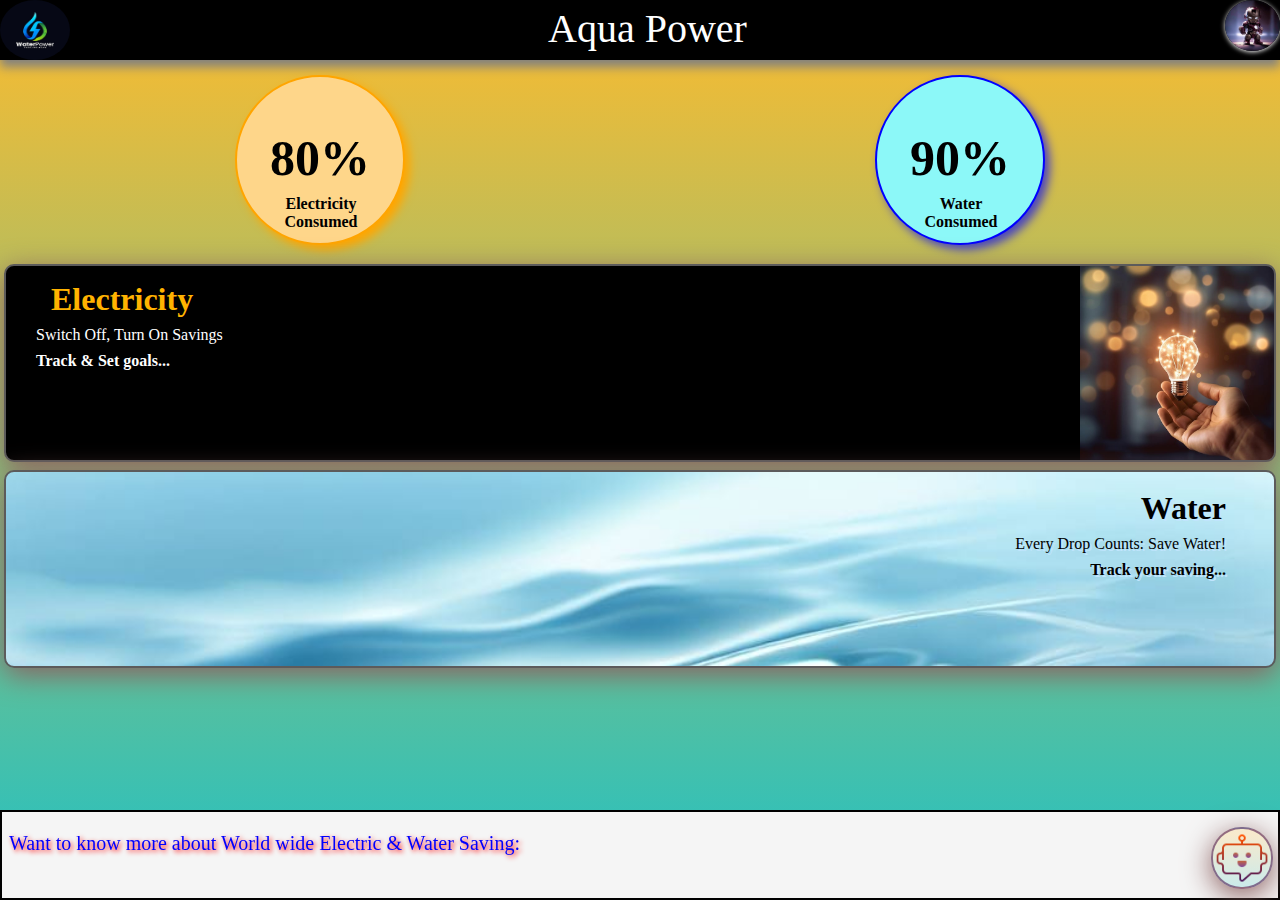
==== index.html @ 114fdf64 "Add files via upload" ====
<!DOCTYPE html>
<html lang="en">
  <head>
    <meta charset="UTF-8" />
    <meta name="viewport" content="width=device-width, initial-scale=1.0" />
    <title>Document</title>
    <link rel="stylesheet" href="style.css" />
    <link rel="stylesheet" href="https://cdnjs.cloudflare.com/ajax/libs/font-awesome/6.4.2/css/all.min.css">
      <style>
        
      </style>
  </head>
  <body>
    <section class="sectiona" >
      <div class="profile">
        <img src="./ironman.jpg" alt="profile">
        <h2>IronMan</h2>
      </div>
      <span>X</span>
      <div class="details">
        <ul>User</ul>
       <a  href="./connectivity.html"><ul id="connect">Connectivity</ul></a> 
        <ul>Support</ul>
        <ul>Logout</ul>
      </div>
    </section>
    <div class="container" id="main">
      <div class="heading">
        <img class="logo" src="./logo.jpg" alt="logo" />
        <div>Aqua Power</div>
        <img class="logo" id="profile" src="./ironman.jpg" alt="">
      </div>
      <div class="cons">

        <div class="consumed elec_cons">
          <h1>80%</h1>
          <p>Electricity Consumed</p>
          </div>

        <div class="consumed water_cons">
          <h1>90%</h1>
          <p>Water <br>Consumed</p>
        </div>

      </div>
      <a href="./elctricMain/electricmain.html">
        <div class="inner elec">
          <h1>Electricity</h1>
          <p>Switch Off, Turn On Savings</p>
          <p><b>Track & Set goals...</b></p>
        </div>
      </a>
      <a href="./water main/watertracker.html">
        <div class="inner water">
          <h1>Water</h1>
          <p>Every Drop Counts: Save Water!</p>
          <p><b>Track your saving...</b></p>
        </div>
      </a>
      <div class="box">
        <div class="bot_heading">
          Want to know more about World wide Electric & Water Saving:
        </div>
        <div class="bot">
          <div class="bot_container">
            <div class="chatbox">
                <div class="chatbox__support">
                    <div class="chatbox__header">
                        <div class="chatbox__image--header">
                            <img src="./design 1.png" alt="image" width="50px">
                        </div>
                        <div class="chatbox__content--header">
                            <h4 class="chatbox__heading--header">AI bot</h4>
                            <p class="chatbox__description--header">Hi. My name is Saran !</p>
                        </div>
                    </div>
                    <div class="chatbox__messages">
                        <div></div>
                    </div>
                    <div class="chatbox__footer">
                        <input type="text" placeholder="Write a message...">
                        <button class="chatbox__send--footer send__button">Send</button>
                    </div>
                </div>
                <div class="chatbox__button">
                    <!-- <i class="fa-solid fa-comment-dots"></i> -->
                    <img class="but" src="./icons8-chatbot-64.png"/>
                </div>
                
            </div>

        </div>
        </div>
      </div>
    </div>
  </body>
  <script src="./app.js"></script>
  <script>
    var profile = document.getElementById('profile');
    profile.addEventListener('click',()=>{
      const nav = document.querySelector("section")
      document.getElementById("main").style.display = "none"
        nav.classList.add("active")

    })
    var but = document.querySelector('span');
    but.addEventListener('click',()=>{
      const nav = document.querySelector("section")
      document.getElementById("main").style.display = "block"
        nav.classList.remove("active")
    })
  </script>
</html>
---- style.css ----
*{
    margin: 0;
    padding: 0;
    box-sizing: border-box;
}
.container{
    position: relative;
    overflow: hidden;
    height: 100vh;
    width: 100vw;
    /* border: 2px solid black;
    height: 700px; */
    background: rgb(34,193,195);
    background: linear-gradient(0deg, rgba(34,193,195,1) 0%, rgba(253,187,45,1) 100%);
    display: flex;
    flex-direction: column;
    
}

/* .sectiona
{
    background-color: rgb(255,161,0,0.6) 0%, #c5d2ff;
} */
.logo{
    height: 100%;
    width: 70px;
    border-radius: 50%;
}
#profile{
    box-shadow: 0px 1px 5px white;
    height:85%;
    width:55px;

}
.inner{
    box-shadow: rgb(140, 96, 96) 0px 7px 29px 0px;
    margin: 4px;
    border-radius: 10px;
    height: 117px;
    border: 2px solid rgb(92, 91, 91);
}

.cons{
    height: auto;
    display: flex;
    justify-content: space-around;
    align-items: center;
    margin: 15px 0;
    
  }
  .consumed{
    background-color: white;
    display:flex;
    justify-content: center;
    align-items: center;
    flex-direction: column;
    height: 170px;
    width: 170px;
    border-radius: 50%;
    border: 2px solid;
  }
  .elec_cons{
    border: 2px solid orange;
    background-color: rgb(254, 214, 138);
    box-shadow:5px 5px 10px rgb(255, 166, 0);
  }

  .water_cons{
    border: 2px solid blue;
    background-color: rgb(140, 248, 248);
    box-shadow:5px 5px 10px rgba(0, 0, 255, 0.637);
  }
  .consumed>h1{
    font-size: 50px;
    margin-top: 40px;
  }
  .consumed>p{
    text-align: center;
    position: relative;
    left: 20px;
    font-weight: bold;
  }

  .elec{
    background: url("./elecbg.jpg");
    background-position: right;
    background-size: contain;
    background-repeat: no-repeat;
    background-color: black;
    color: white;
    height: 22vh;
    padding: 10px;
}
.elec>h1{
    color: rgb(255, 179, 0);
    margin: 5px;
    padding-left: 30px;
}
.elec>p{
    text-align: left;
    color: white;
    margin-left: 20px;
}

.water{
    background-image: url(./waterbg.jpg);
    background-size: cover;
    background-repeat: no-repeat;
    background-position: right;
    text-shadow: 2px 2px rgb(192, 229, 253);
    height: 22vh;
    color:rgb(0, 0, 0);
    padding: 10px;
}
.water>h1, p{
    text-align: right;
    color: rgb(0, 0, 0);
    margin-right: 8px;
    padding-right: 30px;
    color: rgb(0, 0, 0);
    margin-top: 8px;
}
.box{
    display: flex;
    border: 2px solid;
    height: 90px;
    width: 100%;
    position: fixed;
    bottom: 0;
    background-color: whitesmoke;
}
.bot_heading{
    margin: 20px 7px;
    font-size: 20px;
    color: blue;
    text-shadow: 2px 2px 5px red;
}
.box>.bot{
    width: 90px;
    margin-right: 10px;

}
.inner>img{
margin: 10px;
width: 120px;
height: 100px;
}
a{
text-decoration: none;
}
.notify{
background: white;
display: flex;
}
.notify>img{
border-radius: 50%;
}
.notify>div{
margin-top: 30px;
font-size: 15px;
}
span{
font-size: 25px;
font-weight: bold;
}

.heading{
display: flex;
justify-content: space-between;
margin: 0;
display: flex;
background-color: black;
color: white;
height: 60px;
box-shadow: 0px 7px 10px gray;
}
.heading>div{
text-align: center;
margin-top: 5px;
font-family:'Times New Roman', Times, serif;
font-size: 40px;
}

.user{
background-color: white;
display: flex;
}
.user>img{
border-radius: 50%;
}
.user>div{
margin-top:15px;
margin-left: 10px;
}

.user>div>span{
font-size: 15px;
}
.box>a{
box-shadow: 6px 5px 5px;
margin: 0 5px;
width: 99%;
height: 99%;
display: flex;
justify-content: center;
align-items: center;
border-radius: 10%;
}

section{
    height: 100vh;
    background-color: #ebc87c;
    margin-right: 100px;
    display: none;
  }
  .active{
    display: block;
  }
  .profile{
    background-color: rgb(179, 221, 221);
  }
  .profile>img{
    height: 90%;
    width: 90%;
    border-radius: 50%;
    box-shadow: 2px 2px 5px;
    margin: 10px;
    text-align: center;
  }
  .profile>h2{
    text-align: center;
  }
  section>span{
    
    font-size: 20px;
    position: absolute;
    top: 10px;
    right: 10px;
    border-radius: 50%;
    box-shadow: 2px 2px 5px;
    padding: 10px;
    height: 40px;
    width: 40px;
    text-align: center;

  }

  .details{
    margin: 10px;
  }
  .details>ul{
    margin: 10px;
    border: 1px solid;
    border-radius: 8px;
    padding-left: 10px;
    background-color: rgb(131, 189, 189);
    box-shadow: 2px 2px 5px;
    width:120px;
    height:auto;
    font-size:20px;
  }
  
    #connect{
        color: black;
        margin: 10px;
        border: 1px solid;
        border-radius:8px;
        padding:0 10px;
        background-color: rgb(131, 189, 189);
        box-shadow: 2px 2px 5px;
        width:fit-content;
        height:auto;
        font-size:20px;
    }

  /* ------------------ bot ----------------- */

.bot_container{
    font-family: 'Nunito', sans-serif;
    font-weight: 400;
    font-size: 100%;
    background: #F1F1F1;
}

*, html {
    --primaryGradient: linear-gradient(93.12deg, #1b8798 0.52%, #9C1DE7 100%);
    --secondaryGradient: linear-gradient(268.91deg, #1b8e98 -2.14%, #9C1DE7 99.69%);
    --primaryBoxShadow: 0px 10px 15px rgba(0, 0, 0, 0.1);
    --secondaryBoxShadow: 0px -10px 15px rgba(0, 0, 0, 0.1);
    --primary: #1b5198;
}

/* CHATBOX
=============== */
.chatbox {
    /* border: 2px solid; */
    position: absolute;
    bottom: 30px;
    right: 400px; 
}

/* CONTENT IS CLOSE */
.chatbox__support {
    display: flex;
    flex-direction: column;
    background: #eee;
    width: 300px;
    height: 350px;
    z-index: -123456;
    opacity: 0;
    transition: all .5s ease-in-out;
    position: relative;
    left:30px;
    top:40px
}

/* CONTENT ISOPEN */
.chatbox--active {
    transform: translateY(-40px);
    z-index: 123456;
    opacity: 1;
    position: relative;
    left: 400px;
    top: 60px;

}

/* BUTTON */
.chatbox__button {
    text-align: right;
}

.send__button {
    padding: 6px;
    background: transparent;
    border: none;
    outline: none;
    cursor: pointer;
}


/* HEADER */
.chatbox__header {
    position: sticky;
    top: 0;
    background: orange;
}

/* MESSAGES */
.chatbox__messages {
    margin-top: auto;
    display: flex;
    overflow-y: scroll;
    flex-direction: column-reverse;
}

.messages__item {
    box-sizing: content-box;
    background: orange;
    max-width: 60.6%;
    width: fit-content;
}

.messages__item--operator {
    margin-left: auto;
}

.messages__item--visitor {
    margin-right: auto;
}

/* FOOTER */
.chatbox__footer {
    position: sticky;
    bottom: 0;
}

.chatbox__support {
    background: #f9f9f9;
    height: 450px;
    width: 350px;
    box-shadow: 0px 0px 15px rgba(0, 0, 0, 0.1);
    border-top-left-radius: 20px;
    border-top-right-radius: 20px;
}

/* HEADER */
.chatbox__header {
    /* background: var(--primaryGradient); */
    background: linear-gradient(to bottom, #6666ff 0%, #50ffea 100%);
    display: flex;
    flex-direction: row;
    align-items: center;
    justify-content: center;
    padding: 15px 20px;
    border-top-left-radius: 20px;
    border-top-right-radius: 20px;
    box-shadow: var(--primaryBoxShadow);
    /* box-shadow: rgba(111, 108, 100, 0.2) 0px 7px 29px 0px; */
}

.chatbox__image--header {
    margin-right: 25px;
}

.chatbox__image--header>img{
    height: 70px;
    width: 70px;
}

.chatbox__heading--header {
    font-size: 1.2rem;
    color: white;
}

.chatbox__description--header {
    font-size: .9rem;
    color: white;
}

/* Messages */
.chatbox__messages {
    padding: 0 20px;
}

.messages__item {
    margin-top: 10px;
    background: #E0E0E0;
    padding: 8px 12px;
    max-width: 70%;
}

.messages__item--visitor,
.messages__item--typing {
    border-top-left-radius: 20px;
    border-top-right-radius: 20px;
    border-bottom-right-radius: 20px;
}

.messages__item--operator {
    border-top-left-radius: 20px;
    border-top-right-radius: 20px;
    border-bottom-left-radius: 20px;
    background: #43abb1;
    color: white;
}

/* FOOTER */
.chatbox__footer {
    display: flex;
    flex-direction: row;
    align-items: center;
    justify-content: space-between;
    padding: 20px 20px;
    background: var(--secondaryGradient);
    box-shadow: var(--secondaryBoxShadow);
    border-bottom-right-radius: 10px;
    border-bottom-left-radius: 10px;
    margin-top: 20px;
    background: linear-gradient(to bottom, #50ffea 0%, #6666ff 100%);
    color:crimson
}

.chatbox__footer input {
    width: 80%;
    border: none;
    padding: 10px 10px;
    border-radius: 30px;
    text-align: left;
}

.chatbox__send--footer {
    color: white;
}

.chatbox__button button,
.chatbox__button button:focus,
.chatbox__button button:visited {
    padding: 10px;
    background: white;
    border: none;
    outline: none;
    border-top-left-radius: 50px;
    border-top-right-radius: 50px;
    border-bottom-left-radius: 50px;
    box-shadow: 0px 10px 15px rgba(0, 0, 0, 0.1);
    cursor: pointer;
}

.but{
    border: 2px solid rgba(62, 1, 62, 0.543);
    height:62px;
    position: relative;
    top: 25px;
    left: 395px;
    border-radius: 30px;
    box-shadow: rgb(140, 96, 96) 0px 7px 29px 0px;
    background: rgb(34,193,195);
    background: linear-gradient(0deg, rgba(34,193,195,0.2) 0%, rgba(253,187,45,0.2) 90%);
}
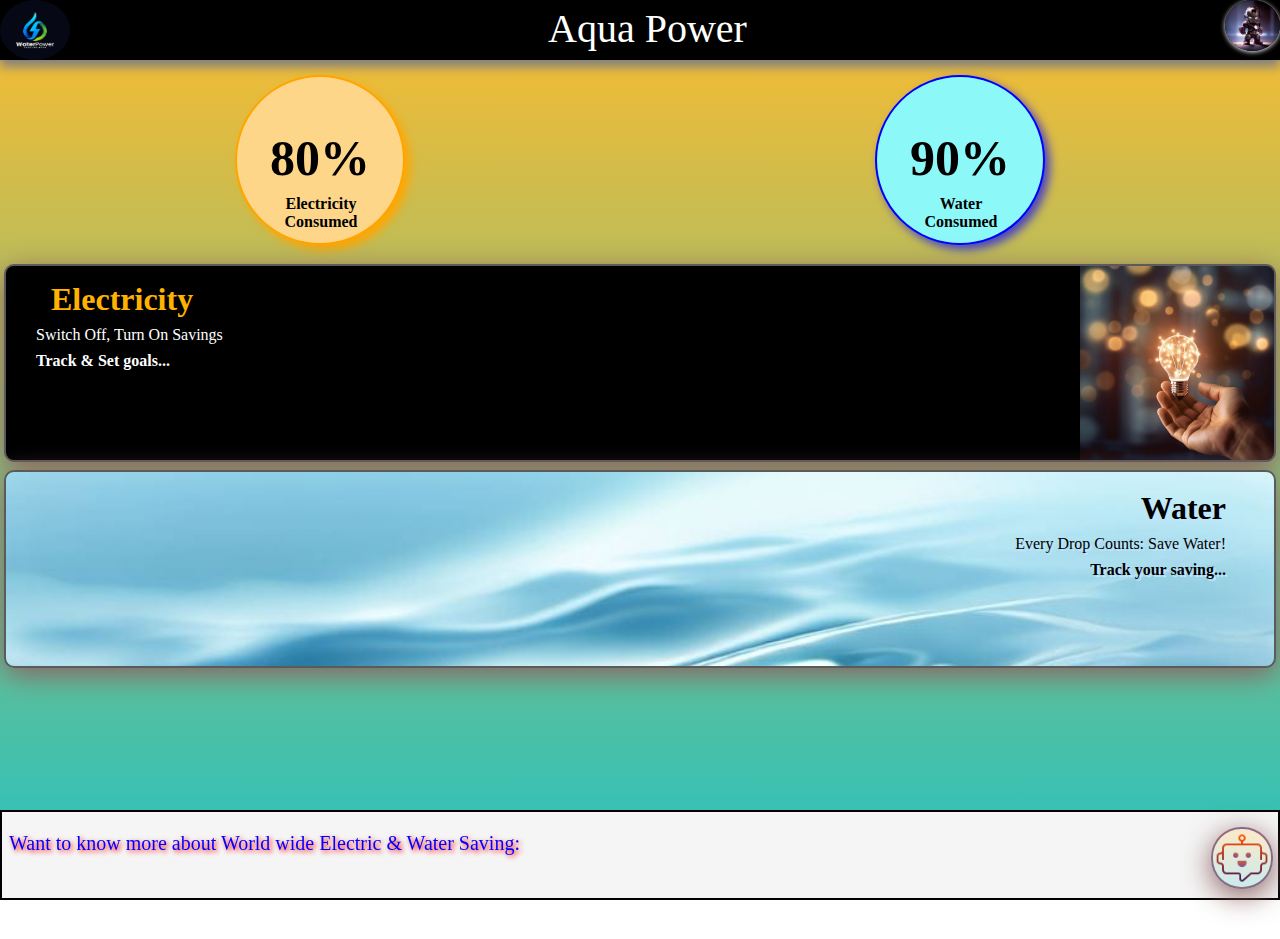
==== commit 24fc3d42: "Update index.html" ====
--- a/index.html
+++ b/index.html
@@ -7,10 +7,15 @@
     <link rel="stylesheet" href="style.css" />
     <link rel="stylesheet" href="https://cdnjs.cloudflare.com/ajax/libs/font-awesome/6.4.2/css/all.min.css">
       <style>
-        
+        #alert{
+          display: none;
+          font-size: 17rem;
+        }
       </style>
   </head>
   <body>
+    <h1 id="alert"> Please open in Phone</h1>
+    <div id="main1">
     <section class="sectiona" >
       <div class="profile">
         <img src="./ironman.jpg" alt="profile">
@@ -93,9 +98,27 @@
         </div>
       </div>
     </div>
+    </div>
   </body>
   <script src="./app.js"></script>
   <script>
+    var notify = document.getElementById('alert')
+    var myElement = document.getElementById('main1');
+    function checkWidth() {
+    const width = myElement.offsetWidth;
+      console.log(width);
+    if (width > 400) {
+        myElement.style.display = 'none';
+        notify.style.display = 'block'
+      } else {
+        myElement.style.display = 'block';
+        notify.style.display = 'none'
+    }
+  }
+
+checkWidth();
+window.addEventListener('resize', checkWidth);
+
     var profile = document.getElementById('profile');
     profile.addEventListener('click',()=>{
       const nav = document.querySelector("section")
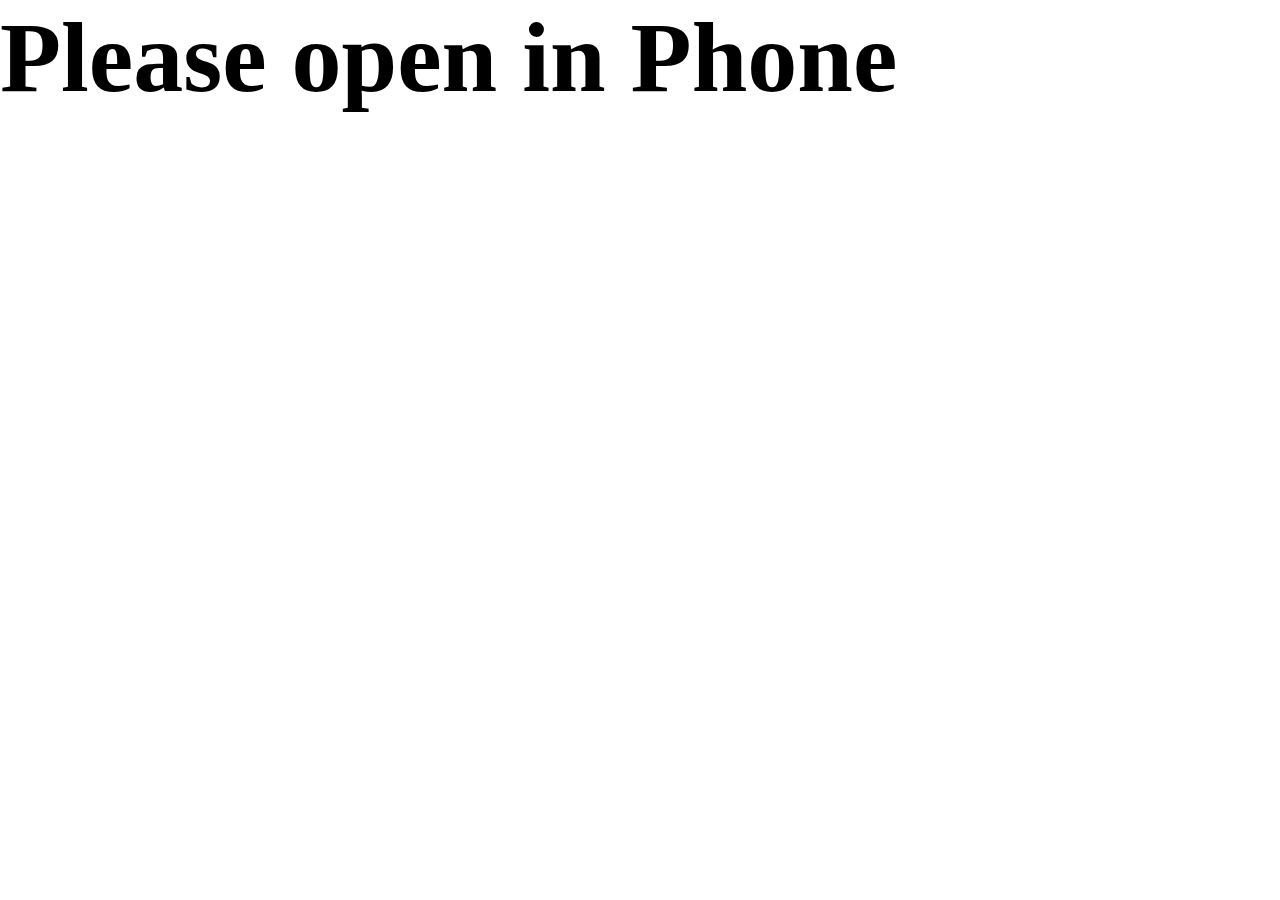
==== commit 2f24ea77: "Update index.html" ====
--- a/index.html
+++ b/index.html
@@ -9,7 +9,7 @@
       <style>
         #alert{
           display: none;
-          font-size: 17rem;
+          font-size: 100px;
         }
       </style>
   </head>
@@ -107,7 +107,7 @@
     function checkWidth() {
     const width = myElement.offsetWidth;
       console.log(width);
-    if (width > 400) {
+    if (width > 500) {
         myElement.style.display = 'none';
         notify.style.display = 'block'
       } else {
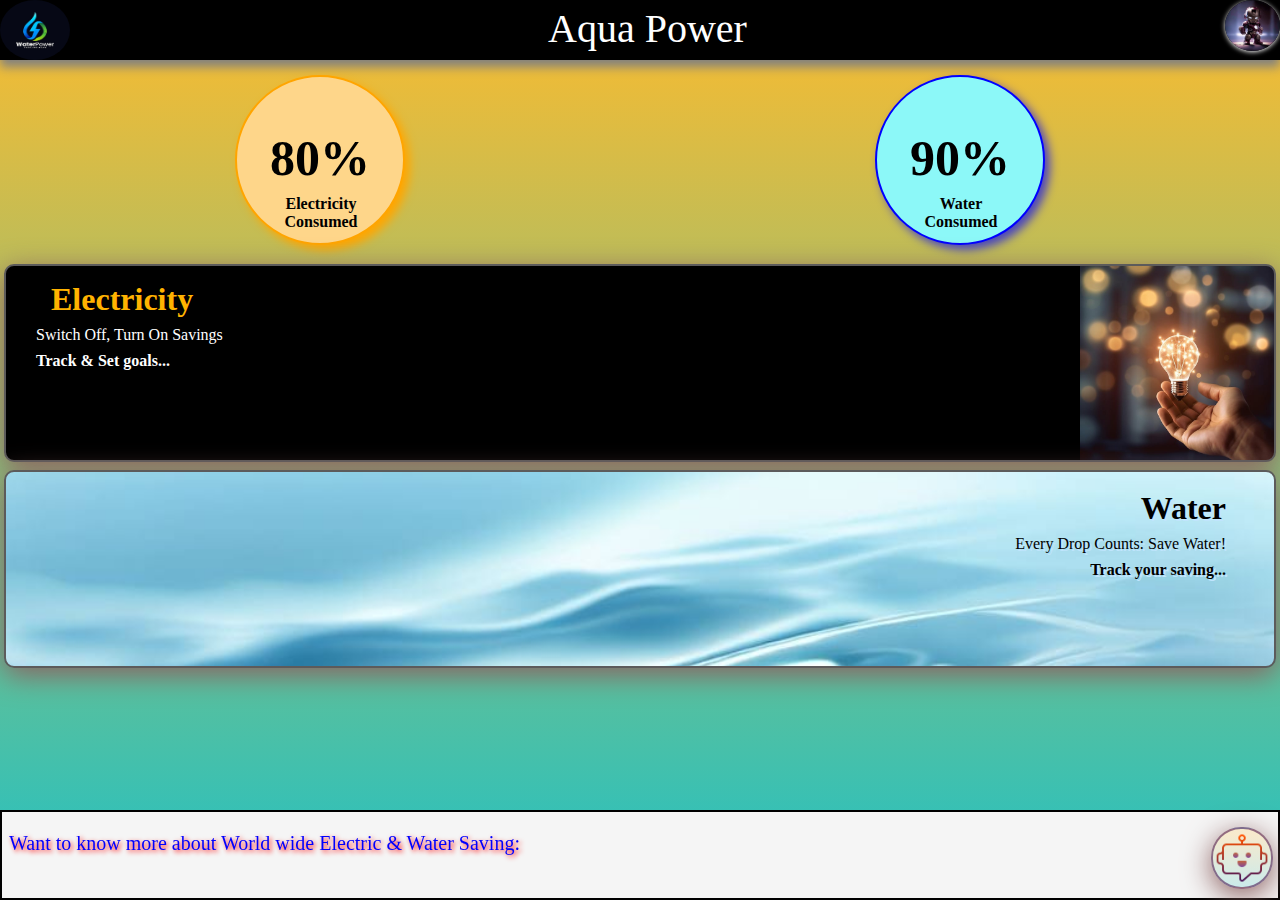
==== commit d3eb06ce: "Update index.html" ====
--- a/index.html
+++ b/index.html
@@ -3,7 +3,8 @@
   <head>
     <meta charset="UTF-8" />
     <meta name="viewport" content="width=device-width, initial-scale=1.0" />
-    <title>Document</title>
+    <title>Aqua-Power-Tracker</title>
+    <link rel="icon" type="image/x-icon" href="./logo.jpg">
     <link rel="stylesheet" href="style.css" />
     <link rel="stylesheet" href="https://cdnjs.cloudflare.com/ajax/libs/font-awesome/6.4.2/css/all.min.css">
       <style>
@@ -107,7 +108,7 @@
     function checkWidth() {
     const width = myElement.offsetWidth;
       console.log(width);
-    if (width > 500) {
+    if (width > 5000000) {
         myElement.style.display = 'none';
         notify.style.display = 'block'
       } else {
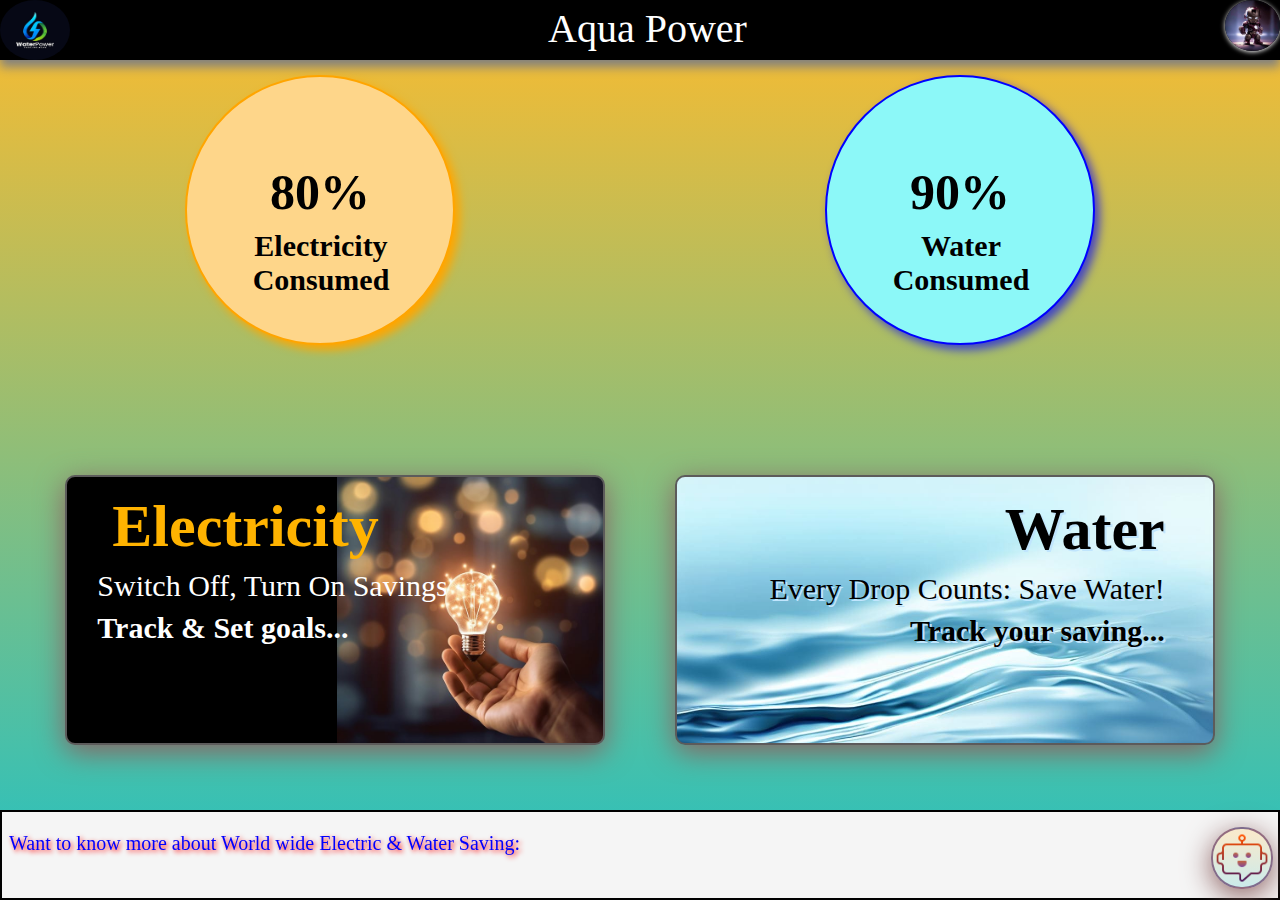
==== commit 20889838: "Update index.html" ====
--- a/index.html
+++ b/index.html
@@ -4,134 +4,169 @@
     <meta charset="UTF-8" />
     <meta name="viewport" content="width=device-width, initial-scale=1.0" />
     <title>Aqua-Power-Tracker</title>
-    <link rel="icon" type="image/x-icon" href="./logo.jpg">
+    <link rel="icon" type="image/x-icon" href="./logo.jpg" />
     <link rel="stylesheet" href="style.css" />
-    <link rel="stylesheet" href="https://cdnjs.cloudflare.com/ajax/libs/font-awesome/6.4.2/css/all.min.css">
-      <style>
-        #alert{
-          display: none;
-          font-size: 100px;
-        }
-      </style>
+    <link
+      rel="stylesheet"
+      href="https://cdnjs.cloudflare.com/ajax/libs/font-awesome/6.4.2/css/all.min.css"
+    />
+    <style>
+      #alert {
+        display: none;
+        font-size: 100px;
+      }
+      @media only screen and (min-width: 600px) {
+        .web{
+          display: flex;
+          justify-content: space-evenly;
+          align-items: center;
+          height: 500px;
+          }
+          .inner{
+            width: 60vh;
+            height: 30vh;
+            font-size: 30px;
+          }
+          .consumed{
+            font-size: 30px;
+            height: 30vh;
+            width: 30vh;
+          }
+          .cons{
+            font-size: 100px;
+          }
+      }
+    </style>
   </head>
   <body>
-    <h1 id="alert"> Please open in Phone</h1>
+    <h1 id="alert">Please open in Phone</h1>
     <div id="main1">
-    <section class="sectiona" >
-      <div class="profile">
-        <img src="./ironman.jpg" alt="profile">
-        <h2>IronMan</h2>
-      </div>
-      <span>X</span>
-      <div class="details">
-        <ul>User</ul>
-       <a  href="./connectivity.html"><ul id="connect">Connectivity</ul></a> 
-        <ul>Support</ul>
-        <ul>Logout</ul>
-      </div>
-    </section>
-    <div class="container" id="main">
-      <div class="heading">
-        <img class="logo" src="./logo.jpg" alt="logo" />
-        <div>Aqua Power</div>
-        <img class="logo" id="profile" src="./ironman.jpg" alt="">
-      </div>
-      <div class="cons">
-
-        <div class="consumed elec_cons">
-          <h1>80%</h1>
-          <p>Electricity Consumed</p>
+      <section class="sectiona">
+        <div class="profile">
+          <img src="./ironman.jpg" alt="profile" />
+          <h2>IronMan</h2>
+        </div>
+        <span>X</span>
+        <div class="details">
+          <ul>
+            User
+          </ul>
+          <a href="./connectivity.html"
+            ><ul id="connect">
+              Connectivity
+            </ul></a
+          >
+          <ul>
+            Support
+          </ul>
+          <ul>
+            Logout
+          </ul>
+        </div>
+      </section>
+      <div class="container" id="main">
+        <div class="heading">
+          <img class="logo" src="./logo.jpg" alt="logo" />
+          <div>Aqua Power</div>
+          <img class="logo" id="profile" src="./ironman.jpg" alt="" />
+        </div>
+        <div class="cons">
+          <div class="consumed elec_cons">
+            <h1>80%</h1>
+            <p>Electricity Consumed</p>
           </div>
 
-        <div class="consumed water_cons">
-          <h1>90%</h1>
-          <p>Water <br>Consumed</p>
+          <div class="consumed water_cons">
+            <h1>90%</h1>
+            <p>Water <br />Consumed</p>
+          </div>
         </div>
-
-      </div>
-      <a href="./elctricMain/electricmain.html">
-        <div class="inner elec">
-          <h1>Electricity</h1>
-          <p>Switch Off, Turn On Savings</p>
-          <p><b>Track & Set goals...</b></p>
+        <div class="web">
+          <a href="./elctricMain/electricmain.html">
+            <div class="inner elec">
+              <h1>Electricity</h1>
+              <p>Switch Off, Turn On Savings</p>
+              <p><b>Track & Set goals...</b></p>
+            </div>
+          </a>
+          <a href="./water main/watertracker.html">
+            <div class="inner water">
+              <h1>Water</h1>
+              <p>Every Drop Counts: Save Water!</p>
+              <p><b>Track your saving...</b></p>
+            </div>
+          </a>
         </div>
-      </a>
-      <a href="./water main/watertracker.html">
-        <div class="inner water">
-          <h1>Water</h1>
-          <p>Every Drop Counts: Save Water!</p>
-          <p><b>Track your saving...</b></p>
-        </div>
-      </a>
-      <div class="box">
-        <div class="bot_heading">
-          Want to know more about World wide Electric & Water Saving:
-        </div>
-        <div class="bot">
-          <div class="bot_container">
-            <div class="chatbox">
+        <div class="box">
+          <div class="bot_heading">
+            Want to know more about World wide Electric & Water Saving:
+          </div>
+          <div class="bot">
+            <div class="bot_container">
+              <div class="chatbox">
                 <div class="chatbox__support">
-                    <div class="chatbox__header">
-                        <div class="chatbox__image--header">
-                            <img src="./design 1.png" alt="image" width="50px">
-                        </div>
-                        <div class="chatbox__content--header">
-                            <h4 class="chatbox__heading--header">AI bot</h4>
-                            <p class="chatbox__description--header">Hi. My name is Saran !</p>
-                        </div>
+                  <div class="chatbox__header">
+                    <div class="chatbox__image--header">
+                      <img src="./design 1.png" alt="image" width="50px" />
                     </div>
-                    <div class="chatbox__messages">
-                        <div></div>
+                    <div class="chatbox__content--header">
+                      <h4 class="chatbox__heading--header">AI bot</h4>
+                      <p class="chatbox__description--header">
+                        Hi. My name is Saran !
+                      </p>
                     </div>
-                    <div class="chatbox__footer">
-                        <input type="text" placeholder="Write a message...">
-                        <button class="chatbox__send--footer send__button">Send</button>
-                    </div>
+                  </div>
+                  <div class="chatbox__messages">
+                    <div></div>
+                  </div>
+                  <div class="chatbox__footer">
+                    <input type="text" placeholder="Write a message..." />
+                    <button class="chatbox__send--footer send__button">
+                      Send
+                    </button>
+                  </div>
                 </div>
                 <div class="chatbox__button">
-                    <!-- <i class="fa-solid fa-comment-dots"></i> -->
-                    <img class="but" src="./icons8-chatbot-64.png"/>
+                  <!-- <i class="fa-solid fa-comment-dots"></i> -->
+                  <img class="but" src="./icons8-chatbot-64.png" />
                 </div>
-                
+              </div>
             </div>
-
-        </div>
+          </div>
         </div>
       </div>
-    </div>
     </div>
   </body>
   <script src="./app.js"></script>
   <script>
-    var notify = document.getElementById('alert')
-    var myElement = document.getElementById('main1');
+    var notify = document.getElementById("alert");
+    var myElement = document.getElementById("main1");
     function checkWidth() {
-    const width = myElement.offsetWidth;
+      const width = myElement.offsetWidth;
       console.log(width);
-    if (width > 5000000) {
-        myElement.style.display = 'none';
-        notify.style.display = 'block'
+      if (width > 5000000) {
+        myElement.style.display = "none";
+        notify.style.display = "block";
       } else {
-        myElement.style.display = 'block';
-        notify.style.display = 'none'
+        myElement.style.display = "block";
+        notify.style.display = "none";
+      }
     }
-  }
 
-checkWidth();
-window.addEventListener('resize', checkWidth);
+    checkWidth();
+    window.addEventListener("resize", checkWidth);
 
-    var profile = document.getElementById('profile');
-    profile.addEventListener('click',()=>{
-      const nav = document.querySelector("section")
-      document.getElementById("main").style.display = "none"
-        nav.classList.add("active")
-
-    })
-    var but = document.querySelector('span');
-    but.addEventListener('click',()=>{
-      const nav = document.querySelector("section")
-      document.getElementById("main").style.display = "block"
-        nav.classList.remove("active")
-    })
+    var profile = document.getElementById("profile");
+    profile.addEventListener("click", () => {
+      const nav = document.querySelector("section");
+      document.getElementById("main").style.display = "none";
+      nav.classList.add("active");
+    });
+    var but = document.querySelector("span");
+    but.addEventListener("click", () => {
+      const nav = document.querySelector("section");
+      document.getElementById("main").style.display = "block";
+      nav.classList.remove("active");
+    });
   </script>
 </html>
